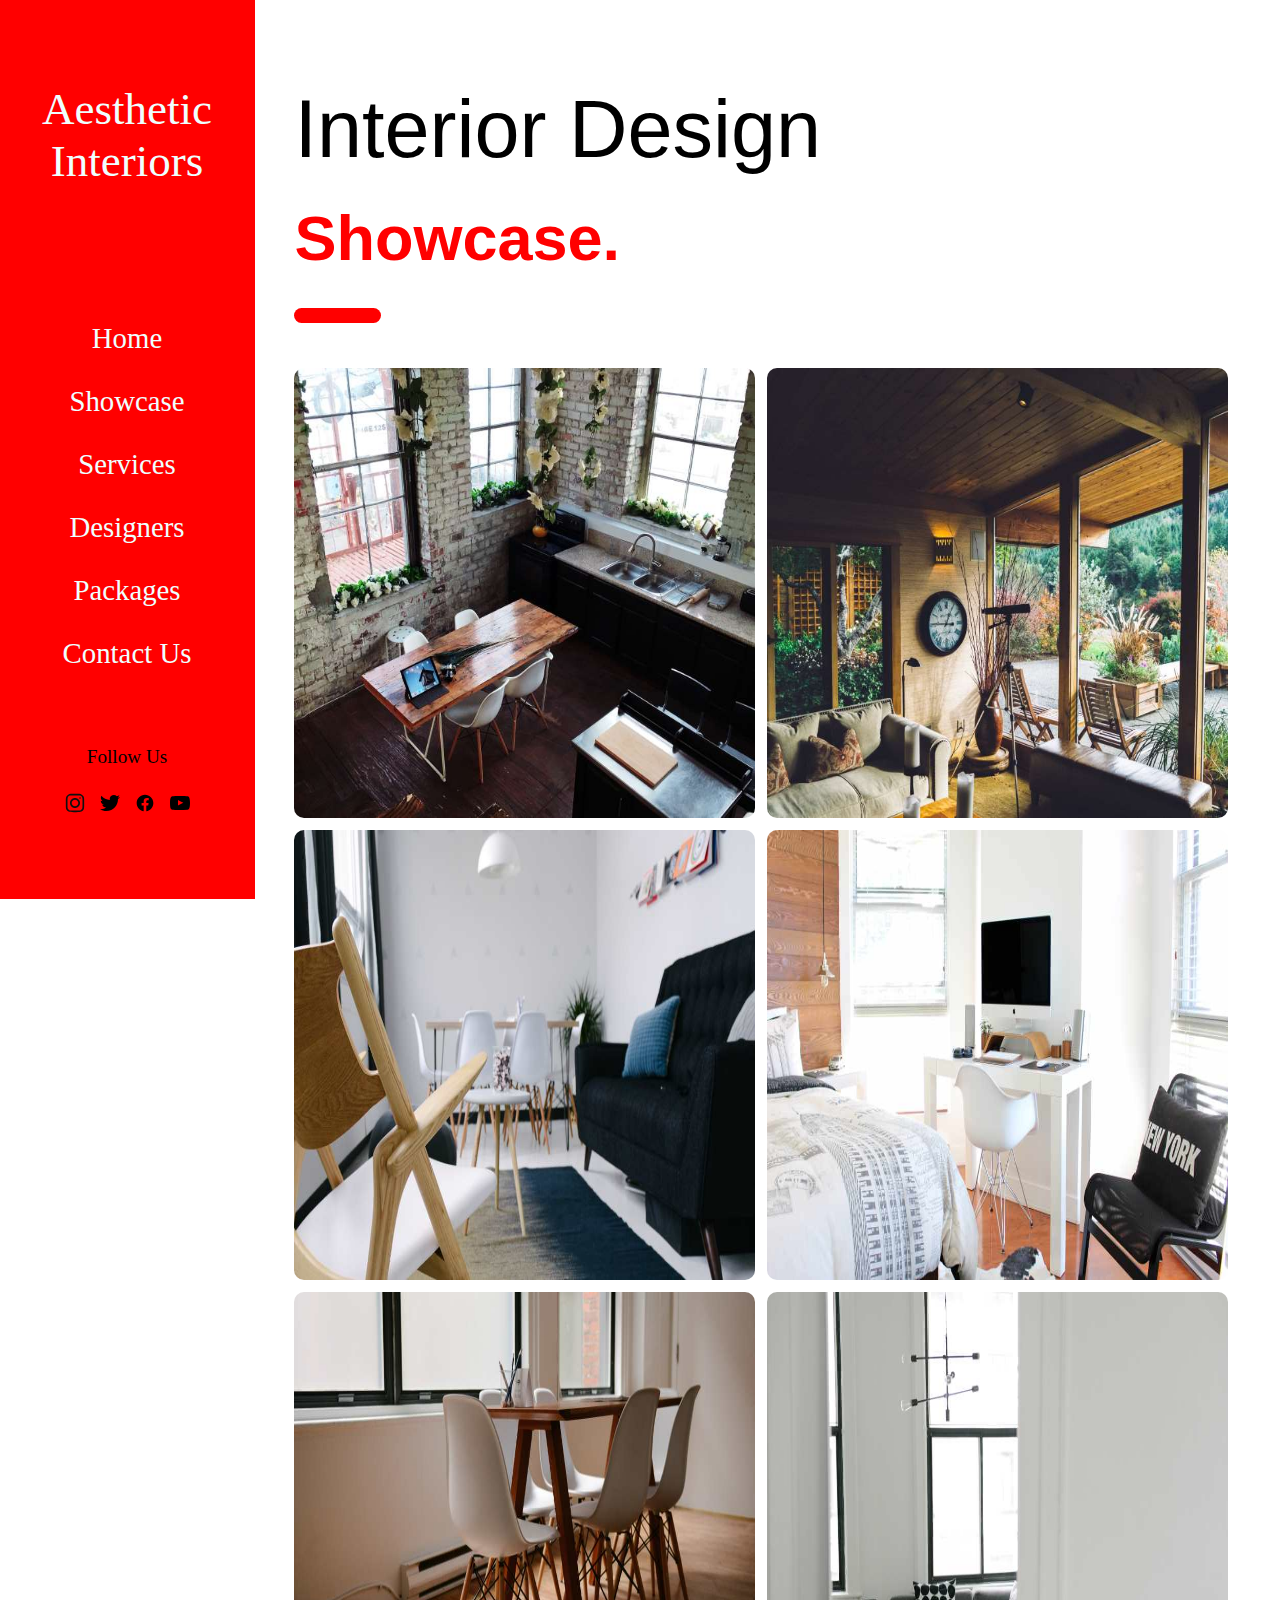
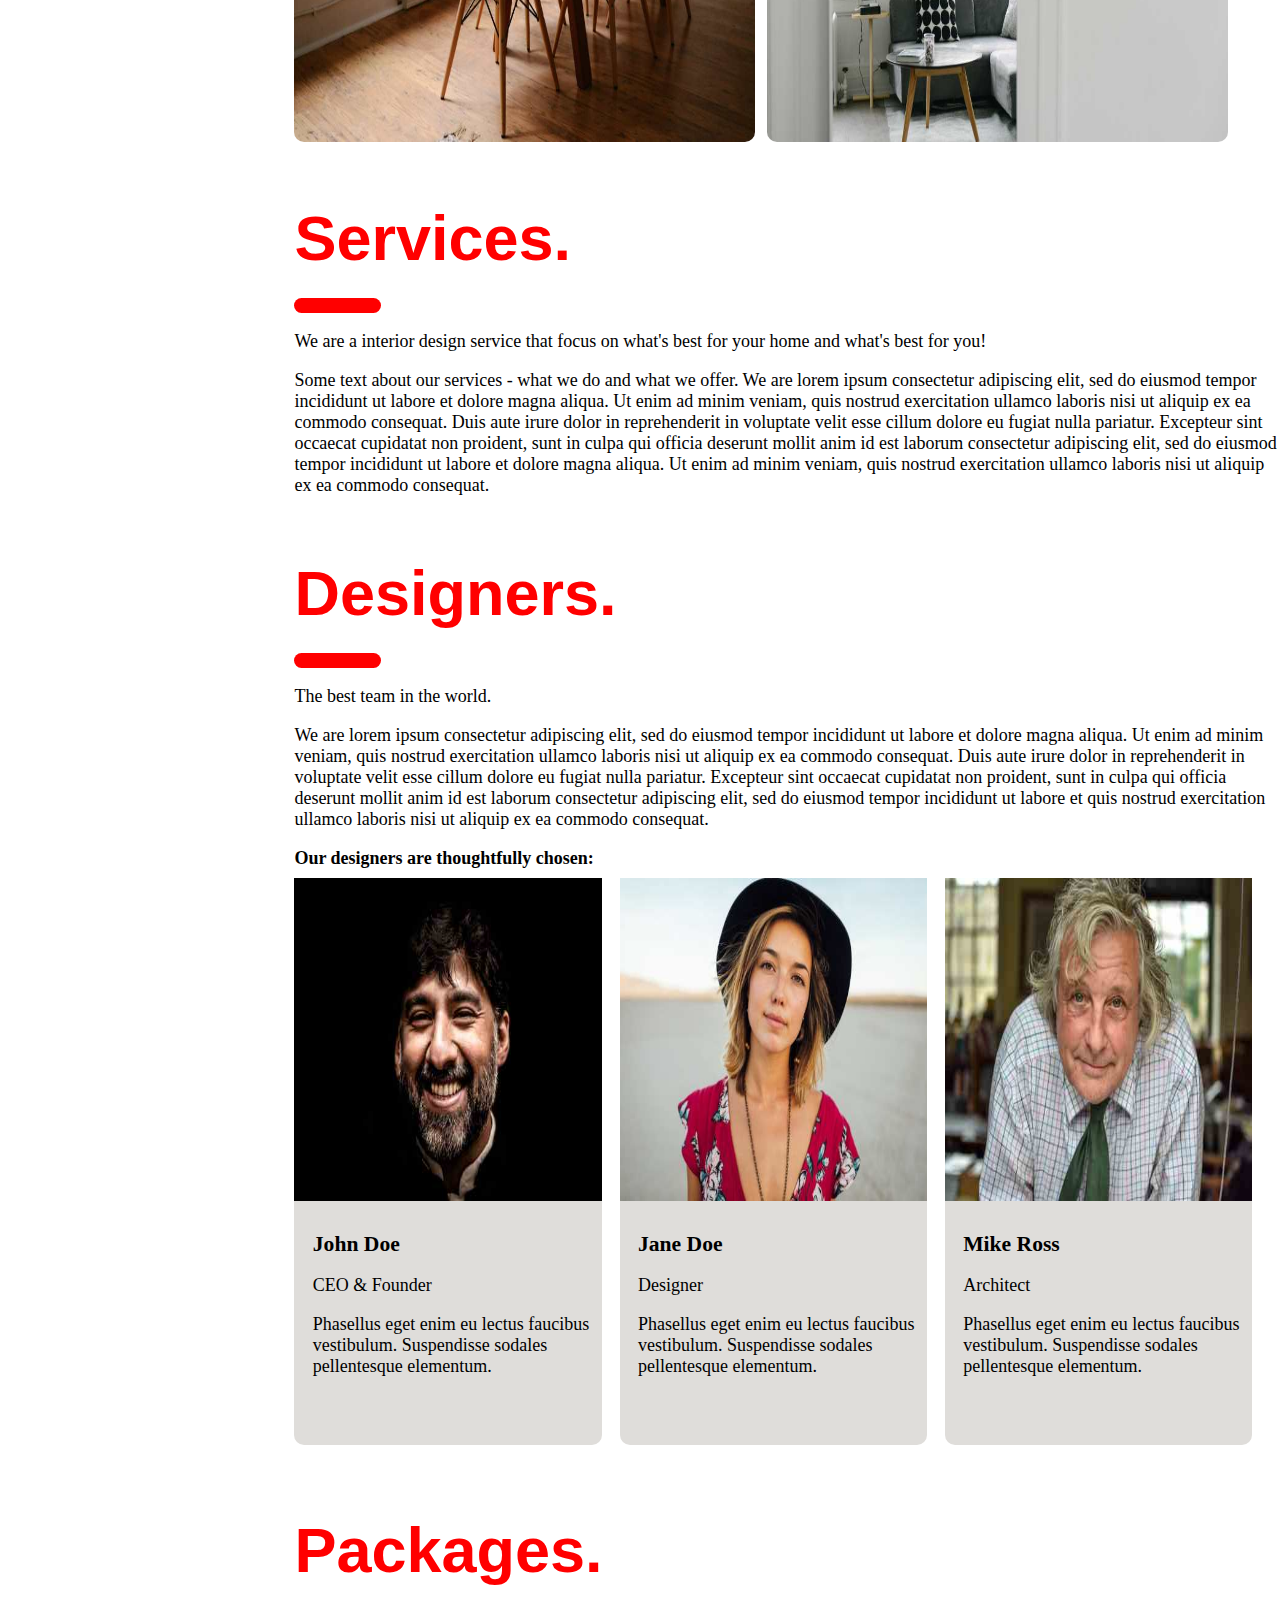
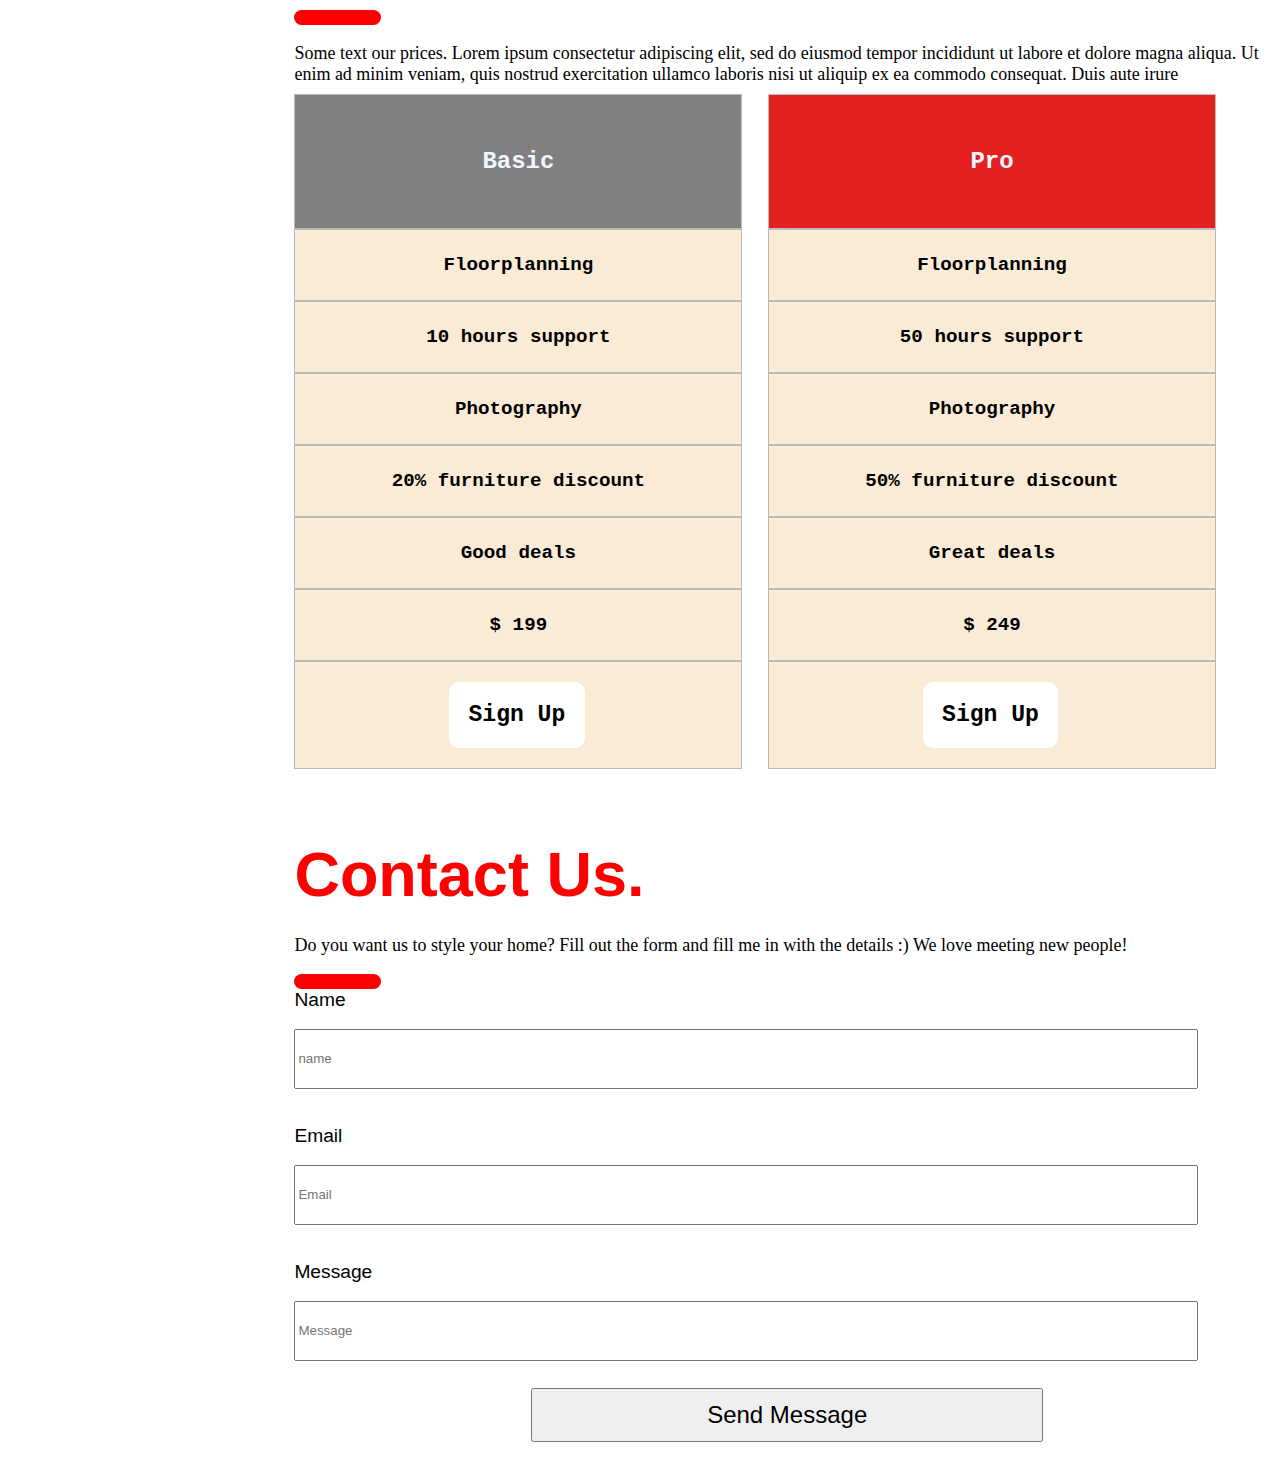
==== index.html @ 8dbba23e "potion_1 completed" ====
<!DOCTYPE html>
<html lang="en">
<head>
    <meta charset="UTF-8">
    <meta name="viewport" content="width=device-width, initial-scale=1.0">
    <title>Document</title>
    <link rel="stylesheet" href="./style.css">
</head>
<body>
    <div class="sidebar">
        <section class="sec1">
            <h1>Aesthetic Interiors</h1>
        </section>
        <section class="sec2">
            <a href="#home"><h2>Home</h2></a>
            <a href="#showcase"><h2>Showcase</h2></a>
            <a href="#services"><h2>Services</h2></a>
            <a href="#design"><h2>Designers</h2></a>
            <a href="#packages"><h2>Packages</h2></a>
            <a href="#contact"><h2>Contact Us</h2></a>
        </section>
        <section class="sec3">
            <h2>Follow Us</h2>
            <section class="sec31">
           <svg viewBox="0 0 24 24" fill="none" xmlns="http://www.w3.org/2000/svg"><g id="SVGRepo_bgCarrier" stroke-width="0"></g><g id="SVGRepo_tracerCarrier" stroke-linecap="round" stroke-linejoin="round"></g><g id="SVGRepo_iconCarrier"> <path fill-rule="evenodd" clip-rule="evenodd" d="M12 18C15.3137 18 18 15.3137 18 12C18 8.68629 15.3137 6 12 6C8.68629 6 6 8.68629 6 12C6 15.3137 8.68629 18 12 18ZM12 16C14.2091 16 16 14.2091 16 12C16 9.79086 14.2091 8 12 8C9.79086 8 8 9.79086 8 12C8 14.2091 9.79086 16 12 16Z" fill="#0F0F0F"></path> <path d="M18 5C17.4477 5 17 5.44772 17 6C17 6.55228 17.4477 7 18 7C18.5523 7 19 6.55228 19 6C19 5.44772 18.5523 5 18 5Z" fill="#0F0F0F"></path> <path fill-rule="evenodd" clip-rule="evenodd" d="M1.65396 4.27606C1 5.55953 1 7.23969 1 10.6V13.4C1 16.7603 1 18.4405 1.65396 19.7239C2.2292 20.8529 3.14708 21.7708 4.27606 22.346C5.55953 23 7.23969 23 10.6 23H13.4C16.7603 23 18.4405 23 19.7239 22.346C20.8529 21.7708 21.7708 20.8529 22.346 19.7239C23 18.4405 23 16.7603 23 13.4V10.6C23 7.23969 23 5.55953 22.346 4.27606C21.7708 3.14708 20.8529 2.2292 19.7239 1.65396C18.4405 1 16.7603 1 13.4 1H10.6C7.23969 1 5.55953 1 4.27606 1.65396C3.14708 2.2292 2.2292 3.14708 1.65396 4.27606ZM13.4 3H10.6C8.88684 3 7.72225 3.00156 6.82208 3.0751C5.94524 3.14674 5.49684 3.27659 5.18404 3.43597C4.43139 3.81947 3.81947 4.43139 3.43597 5.18404C3.27659 5.49684 3.14674 5.94524 3.0751 6.82208C3.00156 7.72225 3 8.88684 3 10.6V13.4C3 15.1132 3.00156 16.2777 3.0751 17.1779C3.14674 18.0548 3.27659 18.5032 3.43597 18.816C3.81947 19.5686 4.43139 20.1805 5.18404 20.564C5.49684 20.7234 5.94524 20.8533 6.82208 20.9249C7.72225 20.9984 8.88684 21 10.6 21H13.4C15.1132 21 16.2777 20.9984 17.1779 20.9249C18.0548 20.8533 18.5032 20.7234 18.816 20.564C19.5686 20.1805 20.1805 19.5686 20.564 18.816C20.7234 18.5032 20.8533 18.0548 20.9249 17.1779C20.9984 16.2777 21 15.1132 21 13.4V10.6C21 8.88684 20.9984 7.72225 20.9249 6.82208C20.8533 5.94524 20.7234 5.49684 20.564 5.18404C20.1805 4.43139 19.5686 3.81947 18.816 3.43597C18.5032 3.27659 18.0548 3.14674 17.1779 3.0751C16.2777 3.00156 15.1132 3 13.4 3Z" fill="#0F0F0F"></path> </g></svg>
            <svg viewBox="0 -2 20 20" version="1.1" xmlns="http://www.w3.org/2000/svg" xmlns:xlink="http://www.w3.org/1999/xlink" fill="#000000"><g id="SVGRepo_bgCarrier" stroke-width="0"></g><g id="SVGRepo_tracerCarrier" stroke-linecap="round" stroke-linejoin="round"></g><g id="SVGRepo_iconCarrier"> <title>twitter [#154]</title> <desc>Created with Sketch.</desc> <defs> </defs> <g id="Page-1" stroke="none" stroke-width="1" fill="none" fill-rule="evenodd"> <g id="Dribbble-Light-Preview" transform="translate(-60.000000, -7521.000000)" fill="#000000"> <g id="icons" transform="translate(56.000000, 160.000000)"> <path d="M10.29,7377 C17.837,7377 21.965,7370.84365 21.965,7365.50546 C21.965,7365.33021 21.965,7365.15595 21.953,7364.98267 C22.756,7364.41163 23.449,7363.70276 24,7362.8915 C23.252,7363.21837 22.457,7363.433 21.644,7363.52751 C22.5,7363.02244 23.141,7362.2289 23.448,7361.2926 C22.642,7361.76321 21.761,7362.095 20.842,7362.27321 C19.288,7360.64674 16.689,7360.56798 15.036,7362.09796 C13.971,7363.08447 13.518,7364.55538 13.849,7365.95835 C10.55,7365.79492 7.476,7364.261 5.392,7361.73762 C4.303,7363.58363 4.86,7365.94457 6.663,7367.12996 C6.01,7367.11125 5.371,7366.93797 4.8,7366.62489 L4.8,7366.67608 C4.801,7368.5989 6.178,7370.2549 8.092,7370.63591 C7.488,7370.79836 6.854,7370.82199 6.24,7370.70483 C6.777,7372.35099 8.318,7373.47829 10.073,7373.51078 C8.62,7374.63513 6.825,7375.24554 4.977,7375.24358 C4.651,7375.24259 4.325,7375.22388 4,7375.18549 C5.877,7376.37088 8.06,7377 10.29,7376.99705" id="twitter-[#154]"> </path> </g> </g> </g> </g></svg>
            <svg fill="#000000" viewBox="0 0 24 24" xmlns="http://www.w3.org/2000/svg"><g id="SVGRepo_bgCarrier" stroke-width="0"></g><g id="SVGRepo_tracerCarrier" stroke-linecap="round" stroke-linejoin="round"></g><g id="SVGRepo_iconCarrier"> <path d="M12 2.03998C6.5 2.03998 2 6.52998 2 12.06C2 17.06 5.66 21.21 10.44 21.96V14.96H7.9V12.06H10.44V9.84998C10.44 7.33998 11.93 5.95998 14.22 5.95998C15.31 5.95998 16.45 6.14998 16.45 6.14998V8.61998H15.19C13.95 8.61998 13.56 9.38998 13.56 10.18V12.06H16.34L15.89 14.96H13.56V21.96C15.9164 21.5878 18.0622 20.3855 19.6099 18.57C21.1576 16.7546 22.0054 14.4456 22 12.06C22 6.52998 17.5 2.03998 12 2.03998Z"></path> </g></svg>
            <svg viewBox="0 -3 20 20" version="1.1" xmlns="http://www.w3.org/2000/svg" xmlns:xlink="http://www.w3.org/1999/xlink" fill="#000000"><g id="SVGRepo_bgCarrier" stroke-width="0"></g><g id="SVGRepo_tracerCarrier" stroke-linecap="round" stroke-linejoin="round"></g><g id="SVGRepo_iconCarrier"> <title>youtube [#168]</title> <desc>Created with Sketch.</desc> <defs> </defs> <g id="Page-1" stroke="none" stroke-width="1" fill="none" fill-rule="evenodd"> <g id="Dribbble-Light-Preview" transform="translate(-300.000000, -7442.000000)" fill="#000000"> <g id="icons" transform="translate(56.000000, 160.000000)"> <path d="M251.988432,7291.58588 L251.988432,7285.97425 C253.980638,7286.91168 255.523602,7287.8172 257.348463,7288.79353 C255.843351,7289.62824 253.980638,7290.56468 251.988432,7291.58588 M263.090998,7283.18289 C262.747343,7282.73013 262.161634,7282.37809 261.538073,7282.26141 C259.705243,7281.91336 248.270974,7281.91237 246.439141,7282.26141 C245.939097,7282.35515 245.493839,7282.58153 245.111335,7282.93357 C243.49964,7284.42947 244.004664,7292.45151 244.393145,7293.75096 C244.556505,7294.31342 244.767679,7294.71931 245.033639,7294.98558 C245.376298,7295.33761 245.845463,7295.57995 246.384355,7295.68865 C247.893451,7296.0008 255.668037,7296.17532 261.506198,7295.73552 C262.044094,7295.64178 262.520231,7295.39147 262.895762,7295.02447 C264.385932,7293.53455 264.28433,7285.06174 263.090998,7283.18289" id="youtube-[#168]"> </path> </g> </g> </g> </g></svg>
            </section>
        </section>
    </div>
    <div id="home" class="main">
        <h1 ><b class="b1">Interior Design</b></h1>
        <h2 id="showcase" class="b2">Showcase.</h2>
        <div class="line"></div>
        <div  class="showcase">
        <img src="./images/showcase1.jpg" alt="">
        <img src="./images/showcase2.jpg" alt="">
        <img src="./images/showcase3.jpg" alt="">
        <img src="./images/showcase4.jpg" alt="">
        <img src="./images/showcase5.jpg" alt="">
        <img src="./images/showcase6.jpg" alt="">
       </div>
       <div id="services" class="services">
        
        <h1 class="b2">Services.</h1>
        <div class="line"></div>
        
        <p>We are a interior design service that focus on what's best for your home and what's best for you!</p>

        <p>Some text about our services - what we do and what we offer. We are lorem ipsum consectetur adipiscing elit, sed do eiusmod tempor incididunt ut labore et dolore magna aliqua. Ut enim ad minim veniam, quis nostrud exercitation ullamco laboris nisi ut aliquip ex ea commodo consequat. Duis aute irure dolor in reprehenderit in voluptate velit esse cillum dolore eu fugiat nulla pariatur. Excepteur sint occaecat cupidatat non proident, sunt in culpa qui officia deserunt mollit anim id est laborum consectetur adipiscing elit, sed do eiusmod tempor incididunt ut labore et dolore magna aliqua. Ut enim ad minim veniam, quis nostrud exercitation ullamco laboris nisi ut aliquip ex ea commodo consequat.</p>
       </div>
       <div id="design" class="designers">
        <h1 class="b2">Designers.</h1>
        <div class="line"></div>

        <p>The best team in the world.</p>

        <p>We are lorem ipsum consectetur adipiscing elit, sed do eiusmod tempor incididunt ut labore et dolore magna aliqua. Ut enim ad minim veniam, quis nostrud exercitation ullamco laboris nisi ut aliquip ex ea commodo consequat. Duis aute irure dolor in reprehenderit in voluptate velit esse cillum dolore eu fugiat nulla pariatur. Excepteur sint occaecat cupidatat non proident, sunt in culpa qui officia deserunt mollit anim id est laborum consectetur adipiscing elit, sed do eiusmod tempor incididunt ut labore et quis nostrud exercitation ullamco laboris nisi ut aliquip ex ea commodo consequat.</p>

        <p><b>Our designers are thoughtfully chosen:</b></p>

        <div class="designers_0">
            <div class="design_1">
                <img src="./images/designers_1.jpg" alt="">
                <p><b>John Doe</b></p>
                <p>CEO & Founder</p>
                <p>Phasellus eget enim eu lectus faucibus vestibulum. Suspendisse sodales pellentesque elementum.</p>
        
            </div>
            <div class="design_1">
                
                <img src="./images/designers_2.jpg" alt="">
               <p> <b>Jane Doe</b></p>
                <p>Designer</p>
                <p>Phasellus eget enim eu lectus faucibus vestibulum. Suspendisse sodales pellentesque elementum.</p>
                
            </div>
            <div class="design_1">
                
                <img src="./images/designers_3.jpg" alt="">
                <p><b>Mike Ross</b></p>
                <p>Architect</p>
                <p>Phasellus eget enim eu lectus faucibus vestibulum. Suspendisse sodales pellentesque elementum.</p>
            
            </div>
        </div>
        
       </div>
       <div id="packages" class="package">

        <h1 class="b2">Packages.</h1>
        <div class="line"></div>
        <p>Some text our prices. Lorem ipsum consectetur adipiscing elit, sed do eiusmod tempor incididunt ut labore et dolore magna aliqua. Ut enim ad minim veniam, quis nostrud exercitation ullamco laboris nisi ut aliquip ex ea commodo consequat. Duis aute irure</p>
        <div class="table">
             <div class="table01" id="a14">Basic</div>
             <div class="table02" id="a13">Pro</div>
             <div class="table03">Floorplanning</div>
             <div class="table04">Floorplanning</div>
             <div class="table05">10 hours support</div>
             <div class="table06">50 hours support</div>
             <div class="table07">Photography</div>
             <div class="table08">Photography</div>
             <div class="table09">20% furniture discount</div>
             <div class="table010">50% furniture discount</div>
             <div class="table011">Good deals</div>
             <div class="table012">Great deals</div>
             <div class="table013">$ 199</div>
             <div class="table014">$ 249</div>
             <div class="table015">
                <div class="arr"><a href="">Sign Up</a></div>
             </div>
             <div class="table016">
                <div class="arr"><a href="">Sign Up</a></div>
             </div>
        </div>
         

       </div>

       <div id="contact" class="contact">
        <h1 class="b2">Contact Us.</h1>
        <p>Do you want us to style your home? Fill out the form and fill me in with the details :) We love meeting new people!</p>
        <div class="line"></div>

        <form action="">
            <label for="">Name</label><br>
            <input class="inp" type="text" placeholder="name" required><br>
            <label for="">Email</label><br>
             <input class="inp" type="mail" placeholder="Email" required><br>
             <label for="">Message</label><br>
             <input class="inp" type="text" placeholder="Message" required><br>
             <input id="in" type="submit" value="Send Message">
        </form>
       </div>

    </div>
</body>
</html>
---- style.css ----
body
{
    background-color:white;
}
.sidebar
{
    background-color: #ff0000;
    position: fixed;
    height: 100vh;
    width: 20vw;
    top: -1px;
    left: -1px;
    
}
.sec1  
{
    position: relative;
    top: 6vh;
}
.sec1 h1 
{
    text-align: center;
    font-size:5vh;
    color: azure;
    font-family: 'Times New Roman', Times, serif;
    font-weight: 400;
}
.sec2  
{
    position: relative;
    top: 15vh;
    display: flex;
    flex-direction: column;
    flex-wrap: wrap;
    gap: 1vh;
    
}
.sec2 h2 
{
    text-align: center;
    font-size:larger;
    color: azure;
    font-family: 'Times New Roman', Times, serif;
    font-weight: 400;
    text-decoration: none;

}
.sec2 a
{
    text-decoration: none;
    height: 6vh;
    font-size: x-large;
    

}
.sec2 a h2:hover
{
    color:red;
    background-color: aliceblue;
    
    

}
.sec3 h2
{
    text-align: center;
    font-size:larger;
    color:black;
    font-family: 'Times New Roman', Times, serif;
    font-weight: 400;
    position: relative;
    top: 22vh;
}

.sec31
{
    position: relative;
    top: 23vh;
    display: flex;
    flex-direction: row;
    flex-wrap: wrap;
    gap: 15px; 
    justify-content: center; 
}
.sec31 svg
{
    height: 20px;
}
.sec31 svg:hover
{
    height: 30px;
}
.main
{
    position: absolute;
    left: 23vw;
   
}
.main .b1
{    
    position: relative;
    top: 6vh;
    font-size:9vh ;
    font-weight: 500;
    font-family: 'Segoe UI', Tahoma, Geneva, Verdana, sans-serif;
   
}
.main .b2
{
    font-size: 7vh;
    font-weight: 600;
    position: relative;
    top: 3vh;

    /* margin-top: -1vh; */
    font-family: 'Segoe UI', Tahoma, Geneva, Verdana, sans-serif;
    color: #ff0000;
}
.showcase
{
    display: flex;
    flex-direction: row;
    flex-wrap: wrap;
    gap: 12px;
    margin-top: 5vh;
    position:relative;
    top: 1vh;
}
.showcase img
{
    height: 50vh;
    width: 36vw;
    border-radius: 10px;
}
.line
{
    border: 3px solid;
    border-radius: 10px;
    width: 9vh;
    height: 1vh;
    background-color: #ff0000;
    border-color: transparent;
    position: relative;
    top: 1vh;

}
.showcase img:hover
{
    width: 37vw; 
    height: 52vh;
} 
#a1
{
    margin-top: 10vh;
}

.services p
{  
   position: relative;
   top: 1vh;
   font-size: large;
   font-family: Cambria, Cochin, Georgia, Times, 'Times New Roman', serif;
   text-align:inline;
}
.designers p
{  
   position: relative;
   top: 1vh;
   font-size: large;
   font-family: Cambria, Cochin, Georgia, Times, 'Times New Roman', serif;
   text-align:inline;
}
.designers_0
{
    

    display: flex;
    flex-direction:row;
    flex-wrap: wrap;
    gap: 2vh;

}
.design_1
{
    height: 63vh;
    width: 24vw;
    border-radius: 10px;
    background-color: rgb(223, 221, 218);
}
.design_1 img
{
  height: 57%;
  width: 100%;
}
.design_1 b
{
    font-size: larger;
}
.design_1 p
{
    margin-left: 6%;
    margin-top: %;
}
.table
{
   display: grid;
   column-gap: 2vw;
   /* row-gap: 2vh; */
   grid-template-rows: 15vh 8vh 8vh 8vh 8vh 8vh 8vh 12vh ;
   grid-template-columns:35vw 35vw ;
   grid-template-areas:
   "one two" 
   "three four"
   "five six"
   "seven eight"
   "nine ten"
   "eleven twelve"
   "thirteen fourteen"
   "fivteen sixteen";
}
.table01
{
    background-color: gray;
    grid-area: one;
}
.table02
{
    background-color: rgb(229, 32, 32);
    grid-area: two;
}
.table03
{
    background-color: antiquewhite;
    grid-area: three;
}
.table04
{
    background-color: antiquewhite;
    grid-area: four;
}

.table05
{
    background-color: antiquewhite;
    grid-area: five;
}
.table06
{
    background-color: antiquewhite;
    grid-area: six;
}
.table07
{
    background-color: antiquewhite;
    grid-area: seven;
}
.table08
{
    background-color: antiquewhite;
    grid-area: eight;
}
.table09
{
    background-color: antiquewhite;
    grid-area: nine;
}
.table010
{
    background-color: antiquewhite;
    grid-area: ten;
}
.table011
{
    background-color: antiquewhite;
    grid-area: eleven;
}
.table012
{
    background-color: antiquewhite;
    grid-area: twelve;
}
.table013
{
    background-color: antiquewhite;
    grid-area: thirteen;
}
.table014
{
    background-color: antiquewhite;
    grid-area: fourteen;
}
.table015
{
    background-color: antiquewhite;
    grid-area: fivteen;
}
.table016
{
    background-color: antiquewhite;
    grid-area: sixteen;
}
.table div
{
    text-align: center;
    align-content: center;
    
    border: 1px solid rgb(189, 186, 186);
    font-size: larger;
    font-family: 'Courier New', Courier, monospace;
    font-weight: 600;
}
.table #a13 , #a14
{
    font-size: x-large;
    color: aliceblue;
}
.table div .arr
{
    height: 60%;
    width: 30%;
    margin-left: 12vw;
    border-radius: 10px;
    border-color: transparent;
    background-color: white;
}
.table div .arr a
{
    text-decoration: none;
    color: black;
}
.table015 .arr:hover
{
   background-color: gray;
   color:white;
}
.table016 .arr:hover
{
    background-color: #ff0000;
    color: white;
}
.package p
{
    position: relative;
   top: 1vh;
   font-size: large;
   font-family: Cambria, Cochin, Georgia, Times, 'Times New Roman', serif;
   text-align:inline;
}
.contact p
{
    position: relative;
    top: 1vh;
    font-size: large;
    font-family: Cambria, Cochin, Georgia, Times, 'Times New Roman', serif;
    text-align:inline;  
}
.contact form
{   
    position: relative;
    top: 4vh;
    display: flex;
    flex-direction: row;
    flex-wrap: wrap;
    gap: 3vh;
}
.contact form label
{
    font-size: larger;
    
    font-family: 'Gill Sans', 'Gill Sans MT', Calibri, 'Trebuchet MS', sans-serif;
    position: relative;
    top:-3vh;

}

.contact form input
{
  width: 70vw; 
  height: 6vh;
  position: relative;
  top: -4vh;
}
.contact form #in
{
    font-size: x-large;
    width: 40vw;
    margin: auto;
}
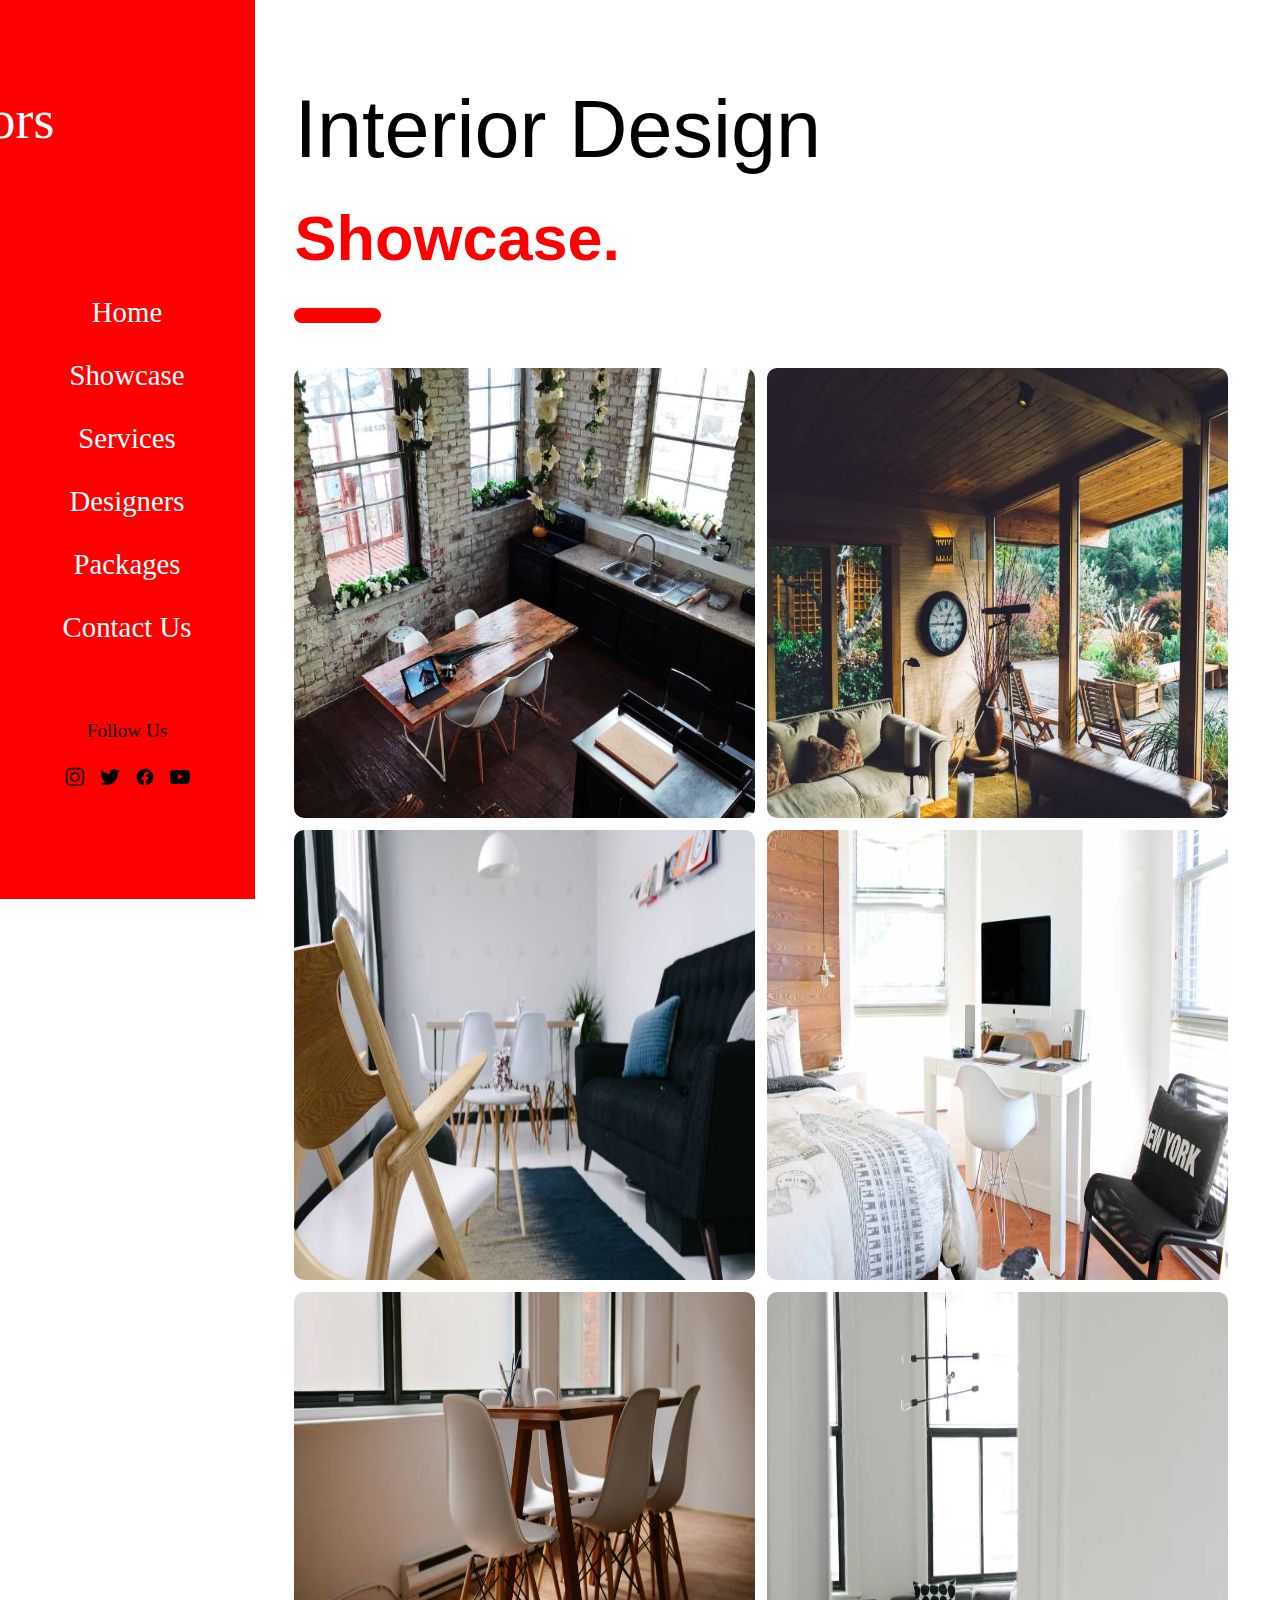
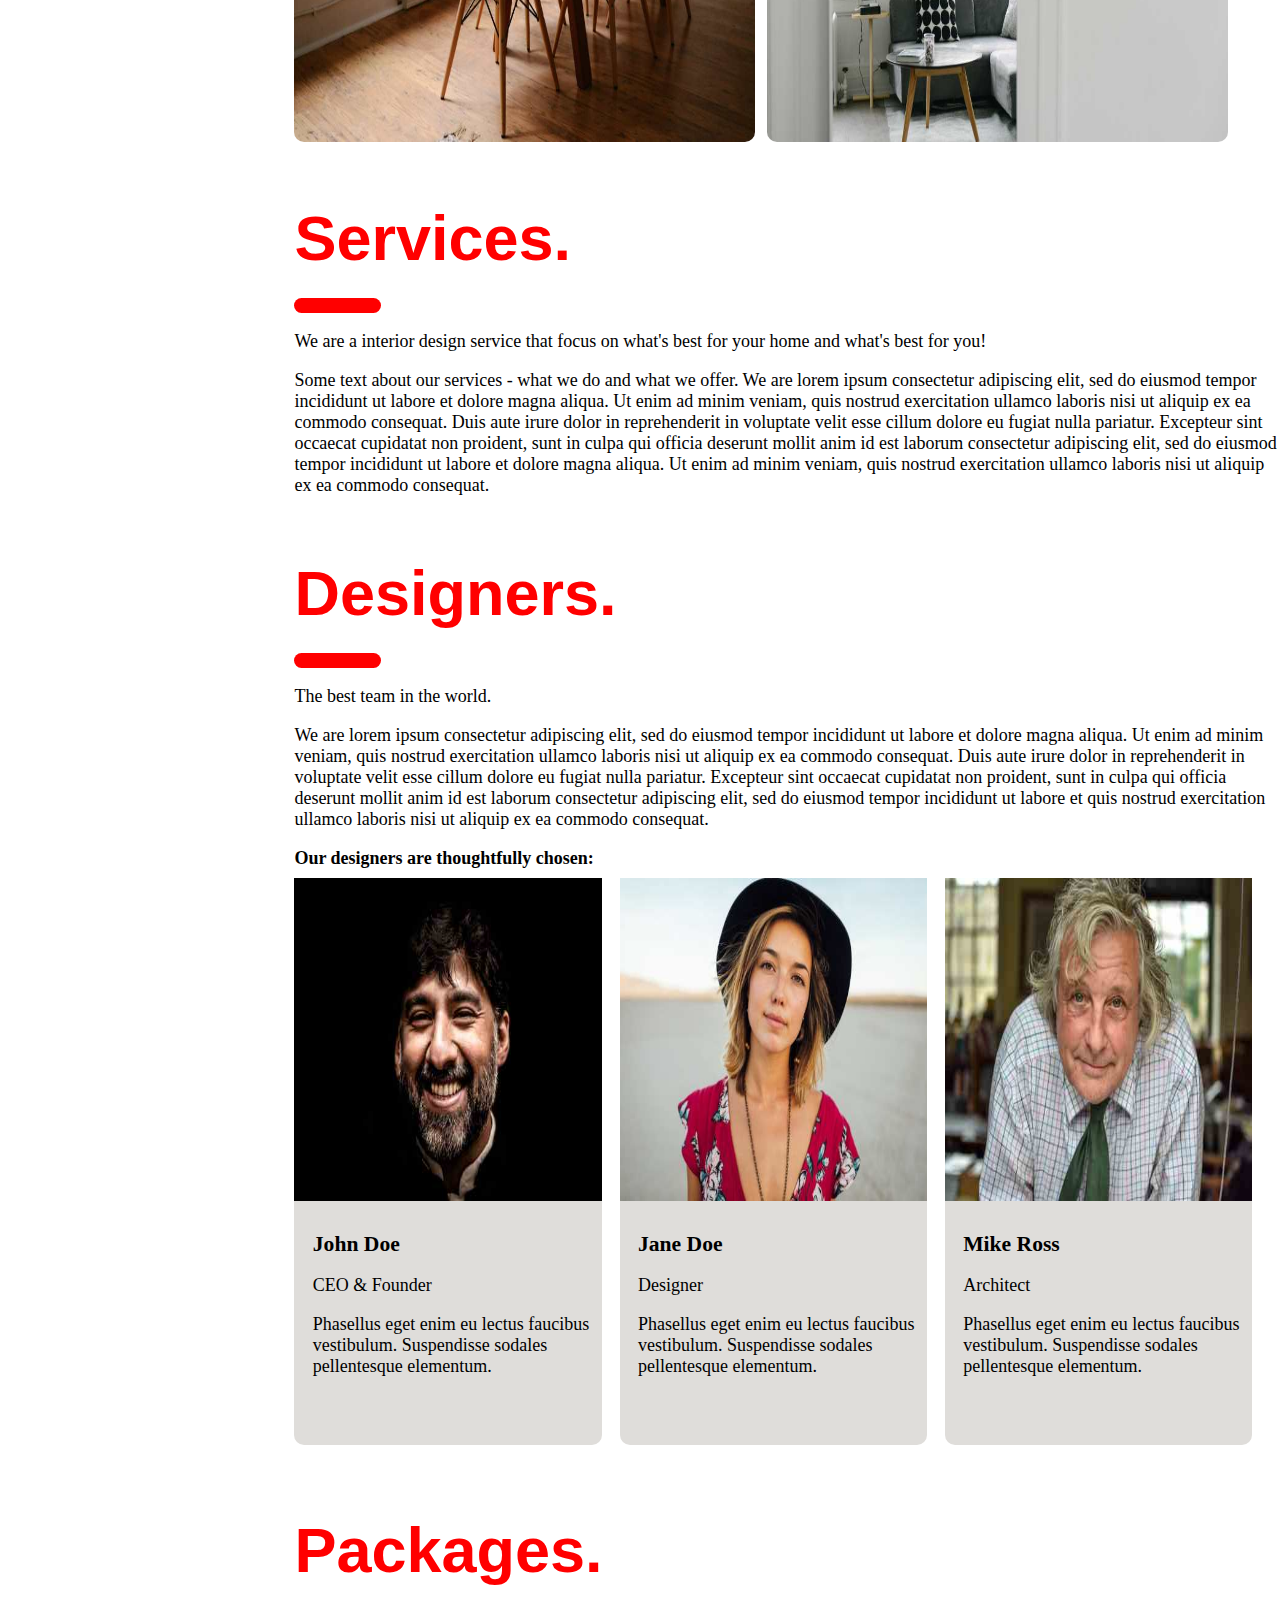
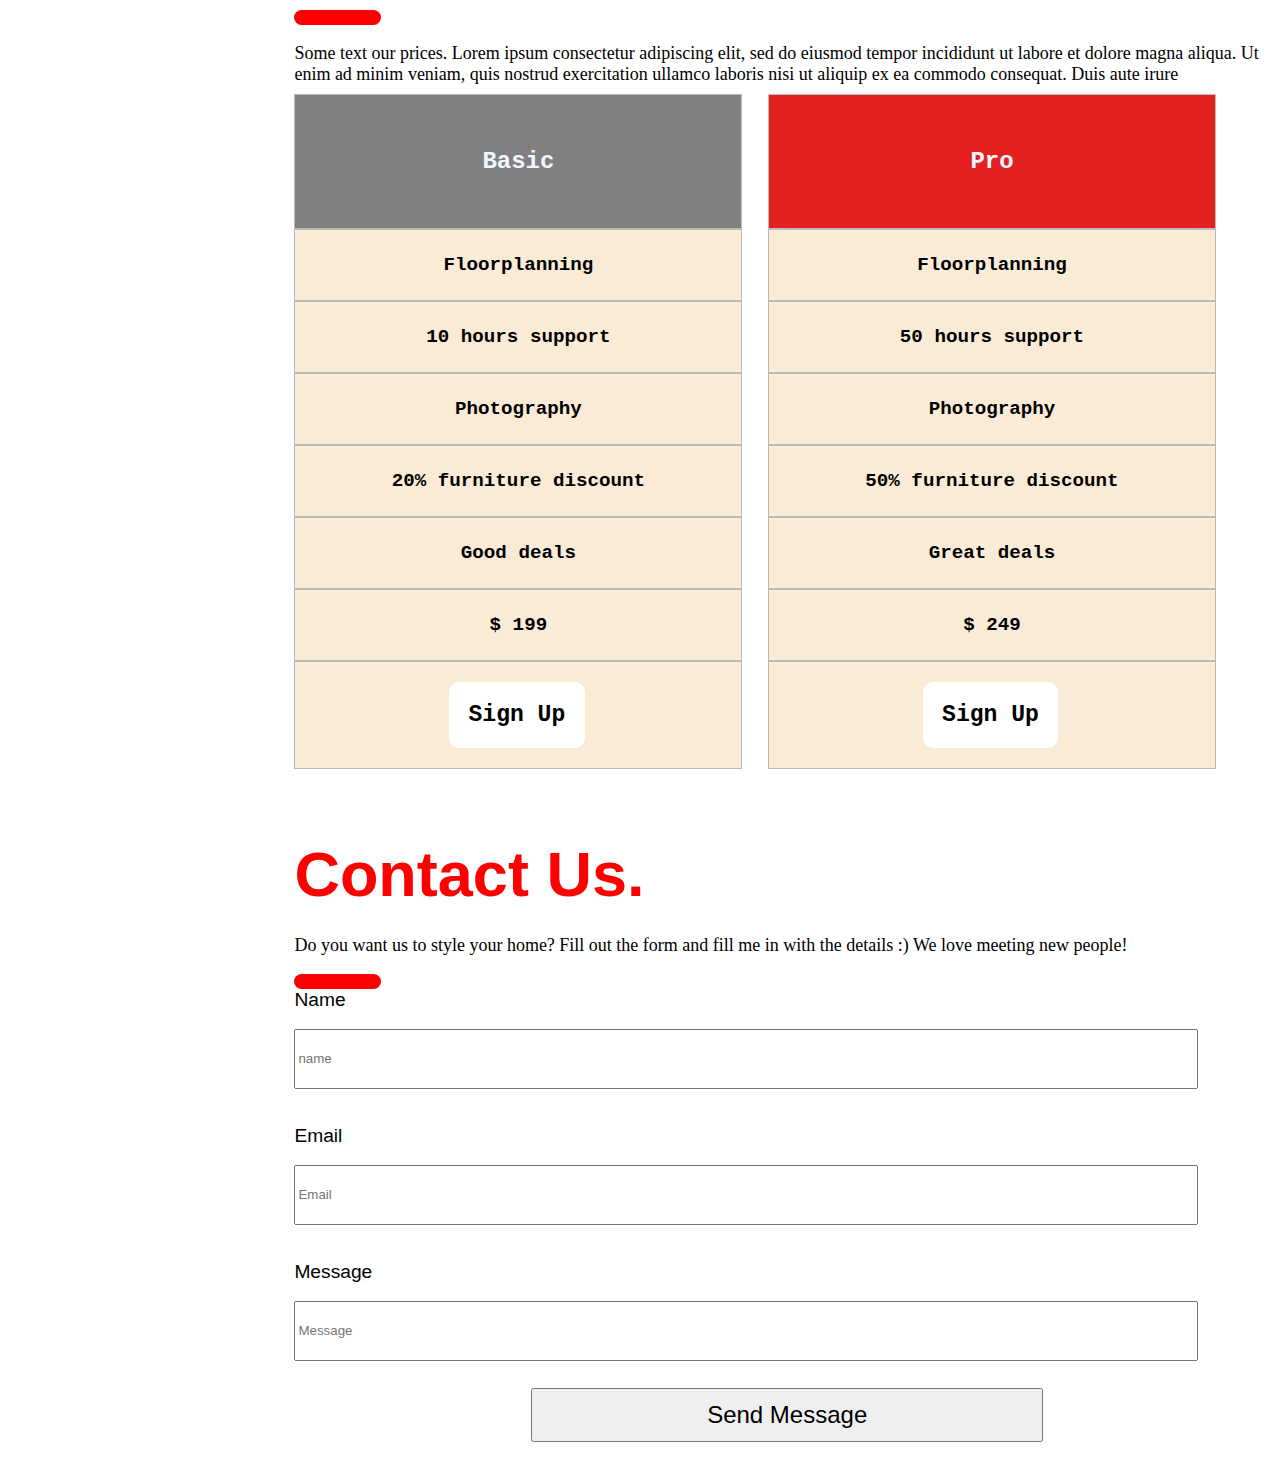
==== commit 2fd0d57f: "full_completed" ====
--- a/index.html
+++ b/index.html
@@ -3,13 +3,14 @@
 <head>
     <meta charset="UTF-8">
     <meta name="viewport" content="width=device-width, initial-scale=1.0">
-    <title>Document</title>
+    <title>Aesthetic Interiors</title>
+    
     <link rel="stylesheet" href="./style.css">
 </head>
 <body>
     <div class="sidebar">
         <section class="sec1">
-            <h1>Aesthetic Interiors</h1>
+            <marquee behavior="" direction="right"><h1>Aesthetic Interiors</h1></marquee>
         </section>
         <section class="sec2">
             <a href="#home"><h2>Home</h2></a>
@@ -123,17 +124,23 @@
         <p>Do you want us to style your home? Fill out the form and fill me in with the details :) We love meeting new people!</p>
         <div class="line"></div>
 
-        <form action="">
+        <form action="./wel.html">
             <label for="">Name</label><br>
-            <input class="inp" type="text" placeholder="name" required><br>
+            <input id="inp0" class="inp" type="text" placeholder="name" required><br>
             <label for="">Email</label><br>
              <input class="inp" type="mail" placeholder="Email" required><br>
              <label for="">Message</label><br>
              <input class="inp" type="text" placeholder="Message" required><br>
-             <input id="in" type="submit" value="Send Message">
+             <input id="in" type="submit" value="Send Message"  >
         </form>
        </div>
 
     </div>
+    <!-- mobile version -->
+     <div class="mv_navbar">
+       <h1>Aesthetic Interiors</h1>
+       <svg viewBox="0 0 24 24" fill="none" xmlns="http://www.w3.org/2000/svg"><g id="SVGRepo_bgCarrier" stroke-width="0"></g><g id="SVGRepo_tracerCarrier" stroke-linecap="round" stroke-linejoin="round"></g><g id="SVGRepo_iconCarrier"> <g id="Menu / Menu_Alt_01"> <path id="Vector" d="M12 17H19M5 12H19M5 7H19" stroke="#ffffff" stroke-width="2" stroke-linecap="round" stroke-linejoin="round"></path> </g> </g></svg>
+     </div>
+
 </body>
 </html>--- a/style.css
+++ b/style.css
@@ -17,13 +17,14 @@
     position: relative;
     top: 6vh;
 }
-.sec1 h1 
+.sec1 marquee h1 
 {
     text-align: center;
-    font-size:5vh;
+    font-size:6vh;
     color: azure;
     font-family: 'Times New Roman', Times, serif;
     font-weight: 400;
+    text-align: justify;
 }
 .sec2  
 {
@@ -386,3 +387,80 @@
     width: 40vw;
     margin: auto;
 }
+ /* mobile version */
+@media screen and (min-width:0px) and (max-width:768px) {
+    .sidebar
+    {
+        display: none;
+    }
+    .main
+    {
+        position:relative;
+        top: auto;
+        left: auto;
+        margin: auto;
+    }
+    .showcase img
+    {
+          width: 45vw;
+    }
+    .designers_0 div
+    {
+        width: 31vw;
+        height: fit-content;
+    }
+    .table
+    {
+        display: grid;
+        grid-template-columns: 45vw 45vw;
+    }
+    .contact form label
+    {
+        display: none;
+    }
+    .contact form 
+    {
+        position: relative;
+        top: 8vh;
+        
+    }
+    .mv_navbar
+{
+    position: fixed;
+    top: -1vh;
+    left: -1px;
+    z-index: 1;
+    height: 12vh;
+    width: 100%;
+    background-color: #ff0000;
+    display: flex;
+    flex-direction: row;
+   
+    justify-content: space-between;
+        
+}
+.mv_navbar h1
+{
+    color: white;
+    position: relative;
+    left: 2vw;
+}
+.mv_navbar svg
+{
+    height: 8vh;
+    position: relative;
+    top: 2vh;
+    left: -1vw;
+}
+    
+}
+@media screen and (min-width:769px) and (max-width:1440px)
+{
+    .mv_navbar
+    {
+        display: none;
+    }
+}
+
+
+
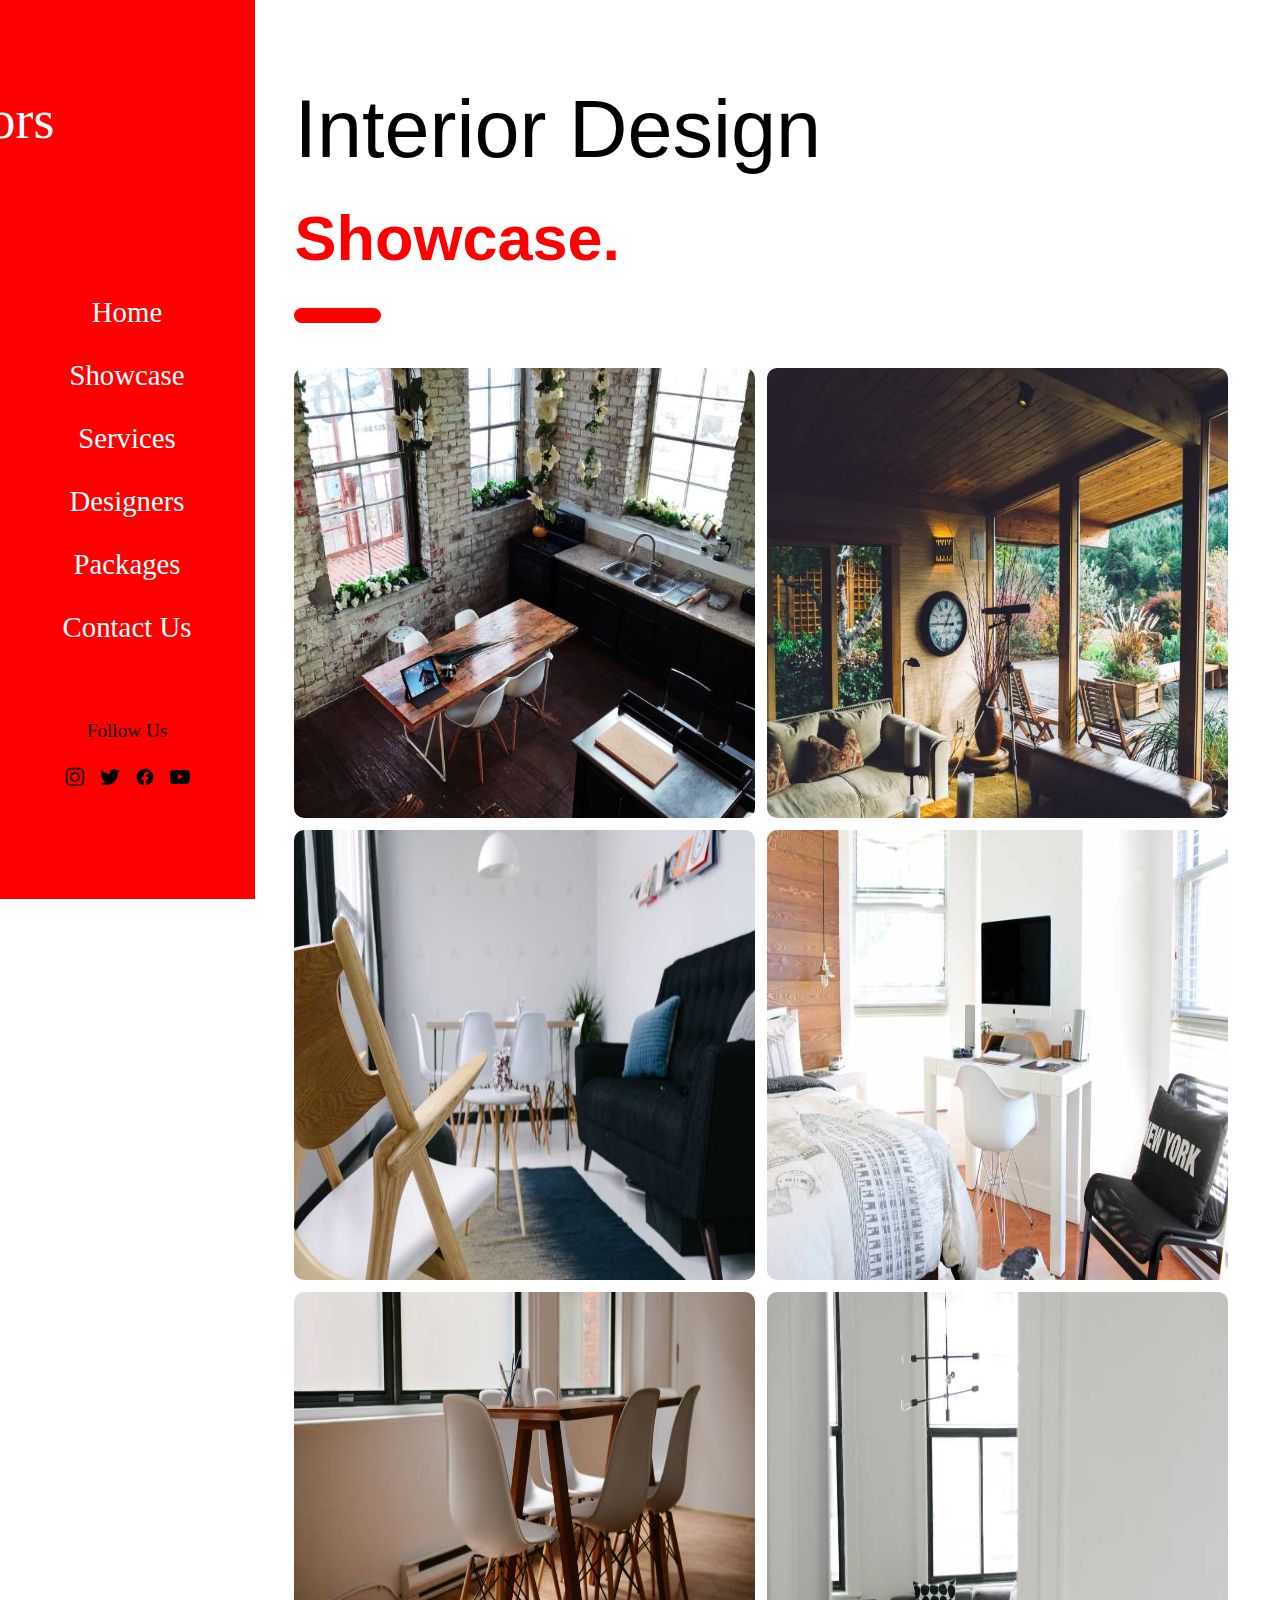
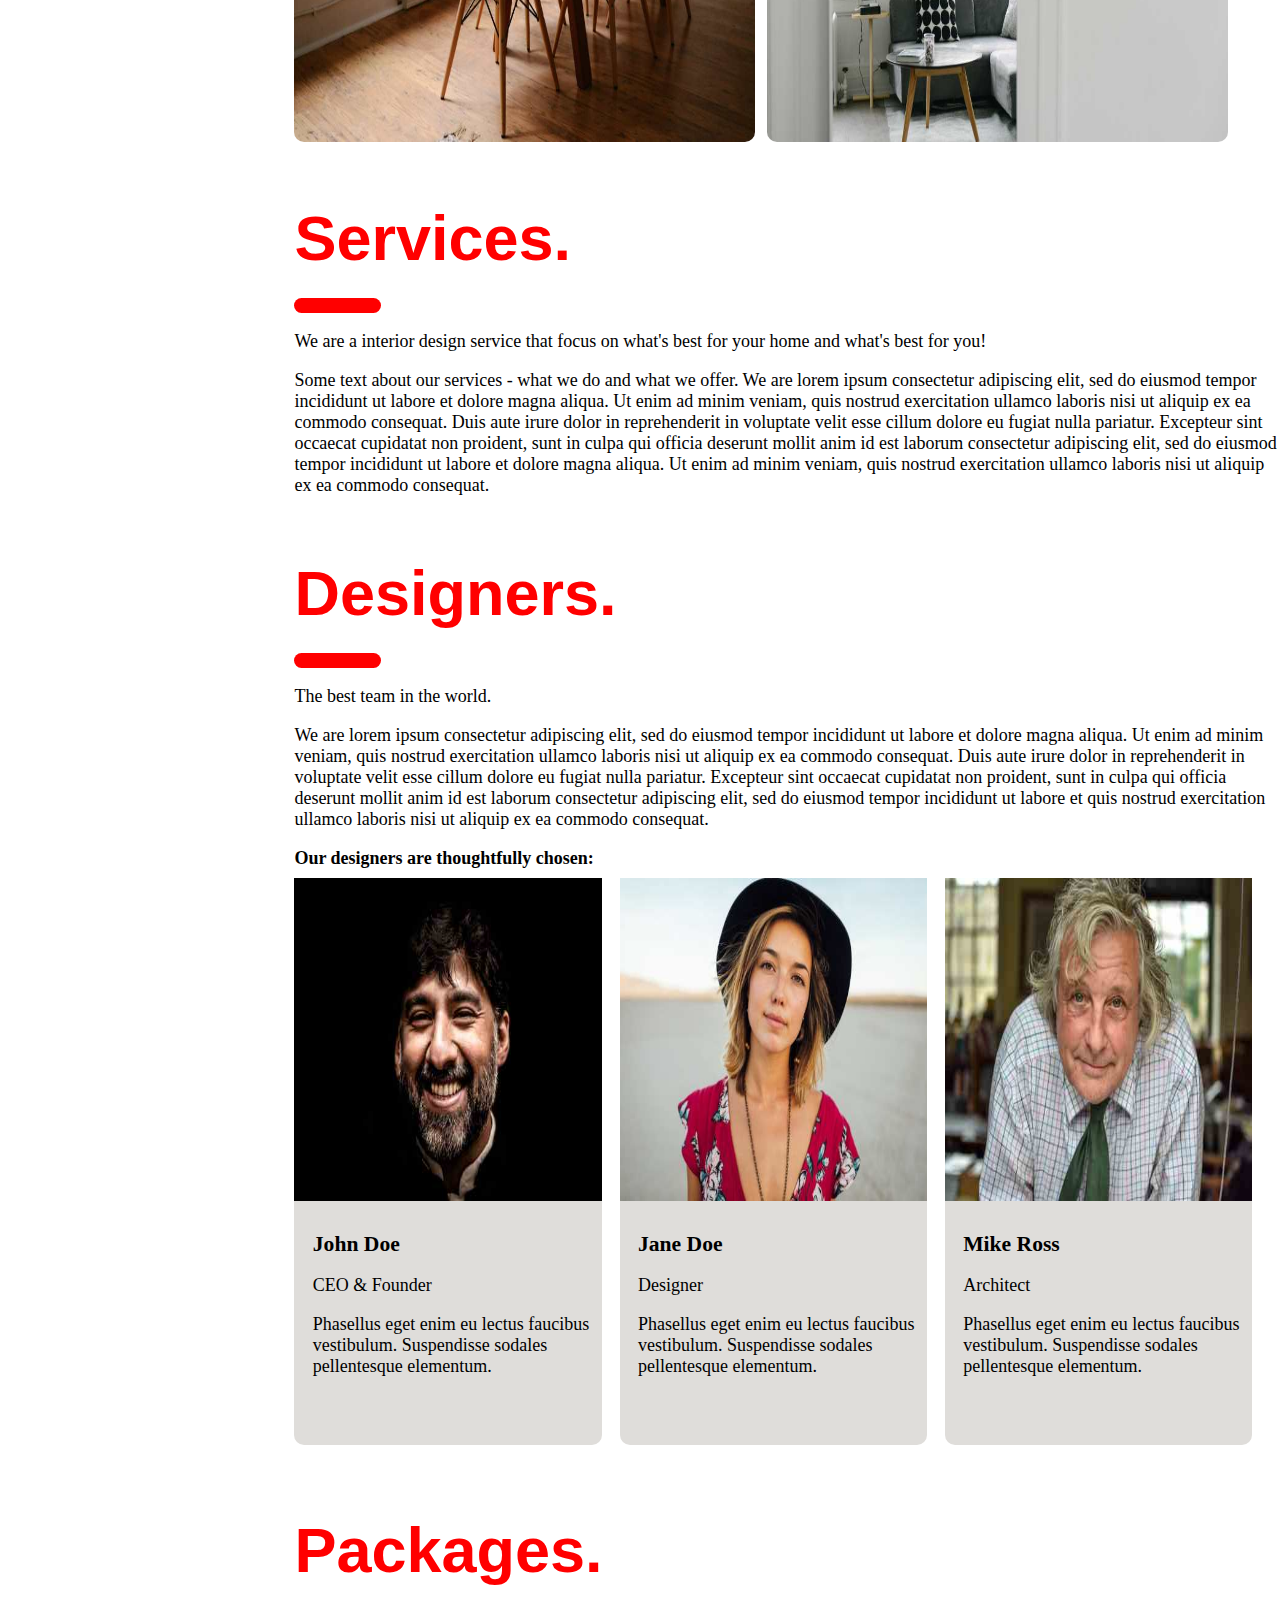
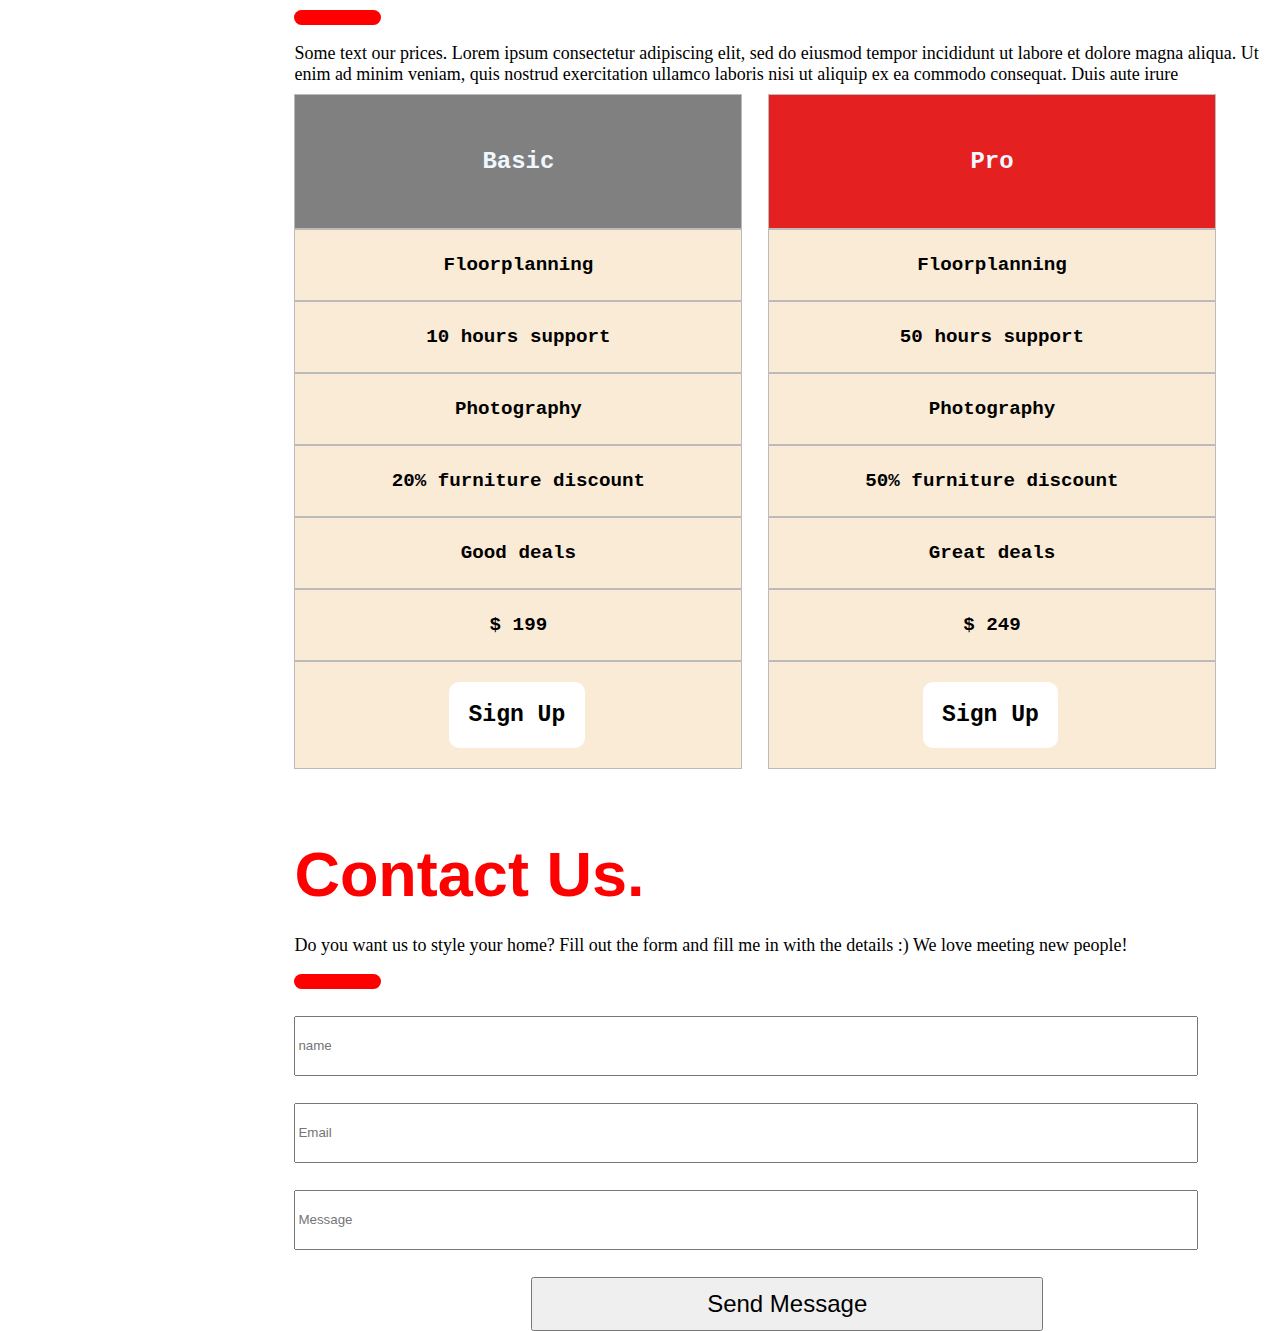
==== commit 01048a4c: "almost_completed" ====
--- a/index.html
+++ b/index.html
@@ -125,11 +125,9 @@
         <div class="line"></div>
 
         <form action="./wel.html">
-            <label for="">Name</label><br>
+            
             <input id="inp0" class="inp" type="text" placeholder="name" required><br>
-            <label for="">Email</label><br>
              <input class="inp" type="mail" placeholder="Email" required><br>
-             <label for="">Message</label><br>
              <input class="inp" type="text" placeholder="Message" required><br>
              <input id="in" type="submit" value="Send Message"  >
         </form>
--- a/style.css
+++ b/style.css
@@ -379,7 +379,7 @@
   width: 70vw; 
   height: 6vh;
   position: relative;
-  top: -4vh;
+  top: vh;
 }
 .contact form #in
 {
@@ -406,7 +406,7 @@
     }
     .designers_0 div
     {
-        width: 31vw;
+        width:fit-content;
         height: fit-content;
     }
     .table
@@ -423,6 +423,10 @@
         position: relative;
         top: 8vh;
         
+    }
+    .design_1
+    {
+
     }
     .mv_navbar
 {
